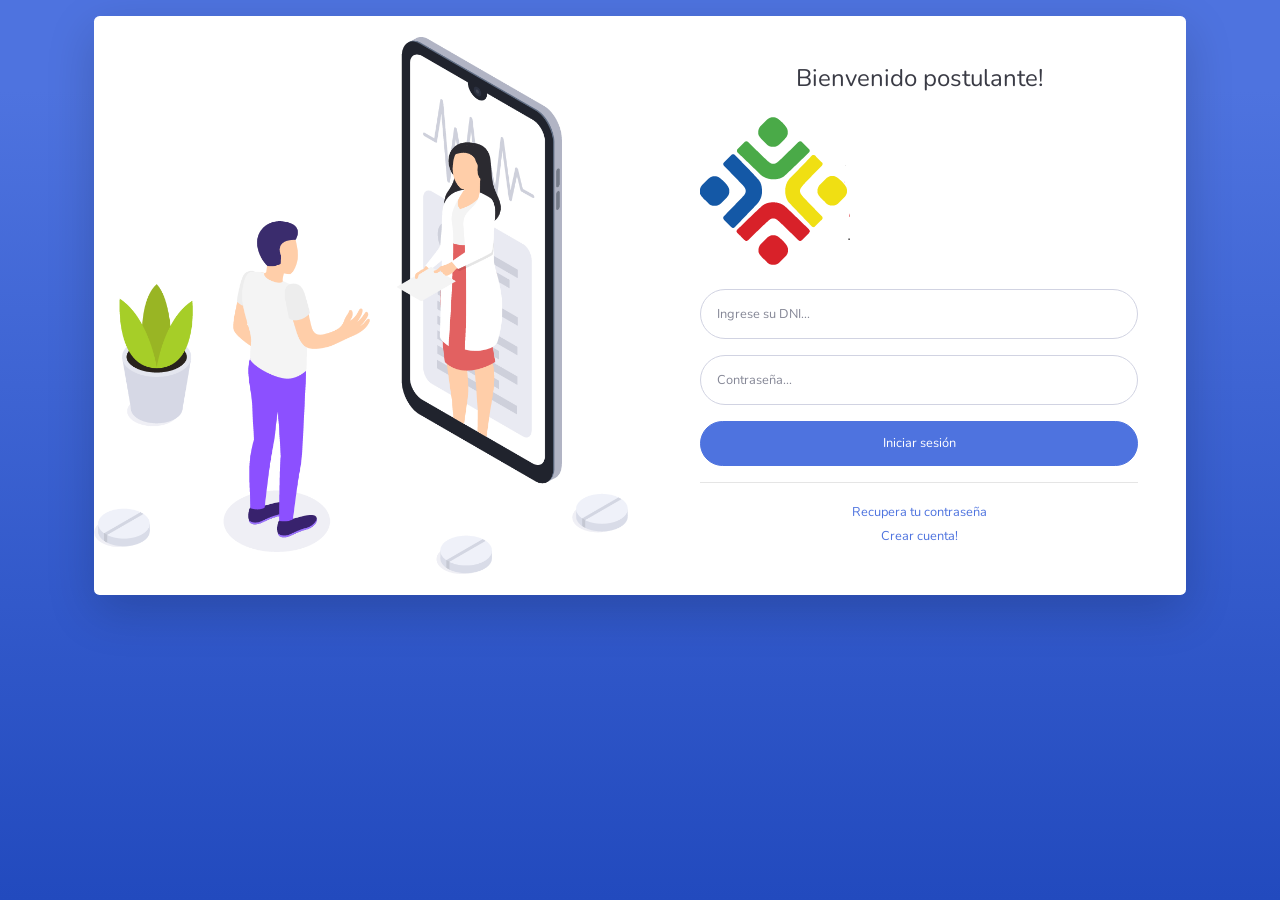
==== login.html @ fe74c84b "probando" ====
<!DOCTYPE html>
<html lang="en">

<head>

  <meta charset="utf-8">
  <meta http-equiv="X-UA-Compatible" content="IE=edge">
  <meta name="viewport" content="width=device-width, initial-scale=1, shrink-to-fit=no">
  <meta name="description" constent="">
  <meta name="author" content="">

  <title>Sistema de postulación DIRESA - TACNA</title>

  <!-- Custom fonts for this template-->
  <link rel="icon" type="image/png" href="img/icono_diresa.png" />
  <link href="vendor/fontawesome-free/css/all.min.css" rel="stylesheet" type="text/css">
  <link href="https://fonts.googleapis.com/css?family=Nunito:200,200i,300,300i,400,400i,600,600i,700,700i,800,800i,900,900i" rel="stylesheet">

  <!-- Custom styles for this template-->
  <link href="css/sb-admin-2.min.css" rel="stylesheet">

</head>

<body class="bg-gradient-primary">

  <div class="container">

    <!-- Outer Row -->
    <div class="row justify-content-center">

      <div class="col-xl-12 col-lg-12 col-md-9">
        <div class="card o-hidden border-0 shadow-lg my-3">
          <div class="card-body p-0">
            <!-- Nested Row within Card Body -->
            <div class="row">
              <div class="col-lg-6 d-none d-lg-flex justify-content-center"  >
                <img src="img/postulante_2.png" style="max-width: 100%; margin: auto;" alt="Imagen del postulante">
              </div>
              <div class="col-lg-6">
                <div class="p-5">
                  <div class="text-center">
                    <h1 class="h4 text-gray-900 mb-4">Bienvenido postulante!</h1>
                  </div>
                  <div class="mb-4">
                    <img src="img/logo_diresa.png" alt="Logo de diresa" style="max-width: 100%; height: auto;">
                  </div>
                  
                  <form action="" method="POST" class="user">
                    <div class="form-group">
                      <input type="email" class="form-control form-control-user" id="exampleInputEmail" aria-describedby="emailHelp" placeholder="Ingrese su DNI...">
                    </div>
                    <div class="form-group">
                      <input type="password" class="form-control form-control-user" id="exampleInputPassword" placeholder="Contraseña...">
                    </div>
                    <!-- <div class="form-group">
                      <div class="custom-control custom-checkbox small">
                        <input type="checkbox" class="custom-control-input" id="customCheck">
                        <label class="custom-control-label" for="customCheck">Recordarme</label>
                      </div>
                    </div> -->
                    <a href="index.html" class="btn btn-primary btn-user btn-block">
                      Iniciar sesión
                    </a>
                    
                    <!-- <a href="index.html" class="btn btn-google btn-user btn-block">
                      <i class="fab fa-google fa-fw"></i> Login with Google
                    </a>
                    <a href="index.html" class="btn btn-facebook btn-user btn-block">
                      <i class="fab fa-facebook-f fa-fw"></i> Login with Facebook
                    </a> -->
                  </form>
                  <hr>
                  <div class="text-center">
                    <a class="small" href="forgot-password.html">Recupera tu contraseña</a>
                  </div>
                  <div class="text-center">
                    <a class="small" href="register.html">Crear cuenta!</a>
                  </div>
                </div>
              </div>
            </div>
          </div>
        </div>

      </div>

    </div>

  </div>

  <!-- Bootstrap core JavaScript-->
  <script src="vendor/jquery/jquery.min.js"></script>
  <script src="vendor/bootstrap/js/bootstrap.bundle.min.js"></script>

  <!-- Core plugin JavaScript-->
  <script src="vendor/jquery-easing/jquery.easing.min.js"></script>

  <!-- Custom scripts for all pages-->
  <script src="js/sb-admin-2.min.js"></script>

</body>

</html>
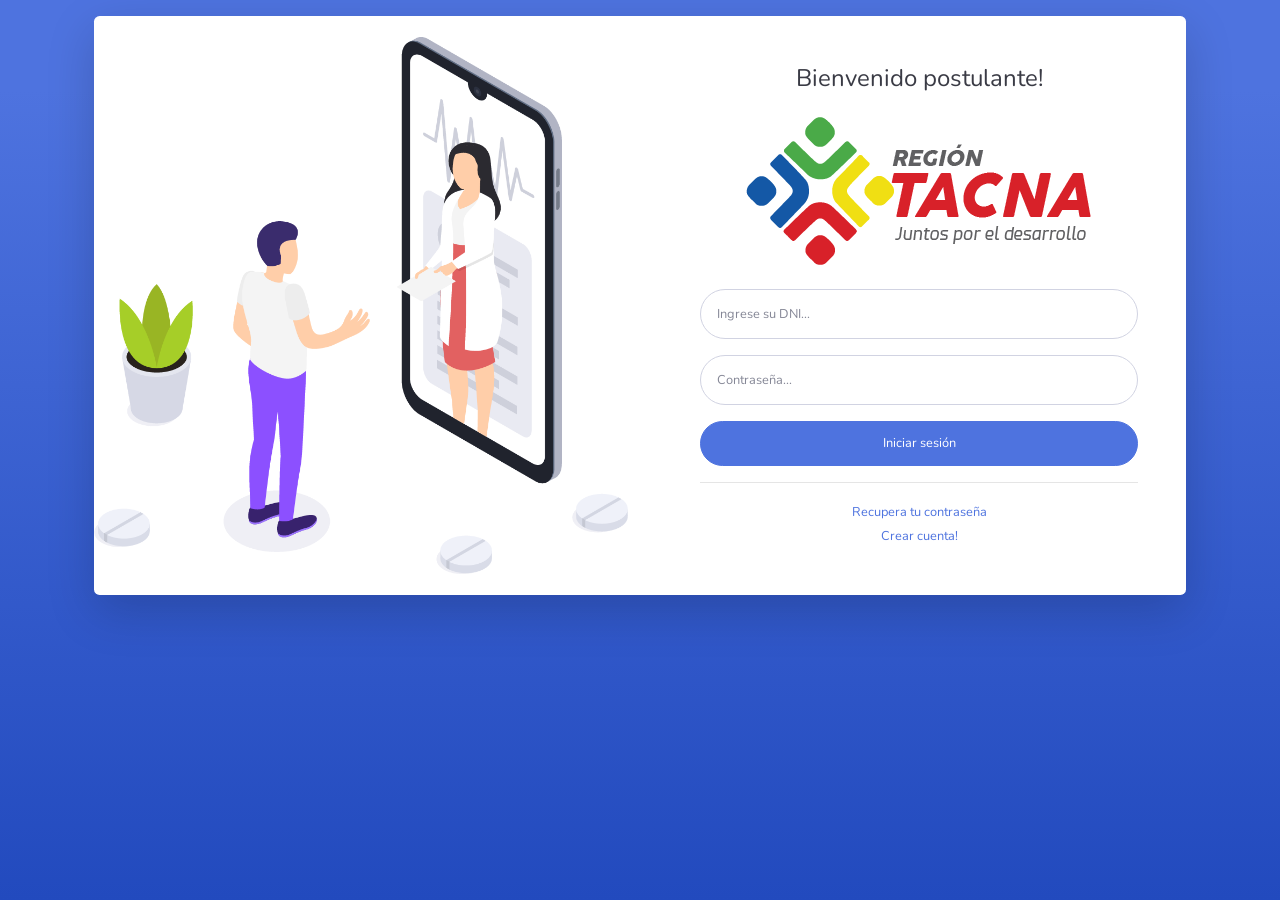
==== commit a7bb66f7: "Se agrego la imagen al login" ====
--- a/login.html
+++ b/login.html
@@ -42,7 +42,7 @@
                   <div class="text-center">
                     <h1 class="h4 text-gray-900 mb-4">Bienvenido postulante!</h1>
                   </div>
-                  <div class="mb-4">
+                  <div class="mb-4 d-flex justify-content-center">
                     <img src="img/logo_diresa.png" alt="Logo de diresa" style="max-width: 100%; height: auto;">
                   </div>
                   
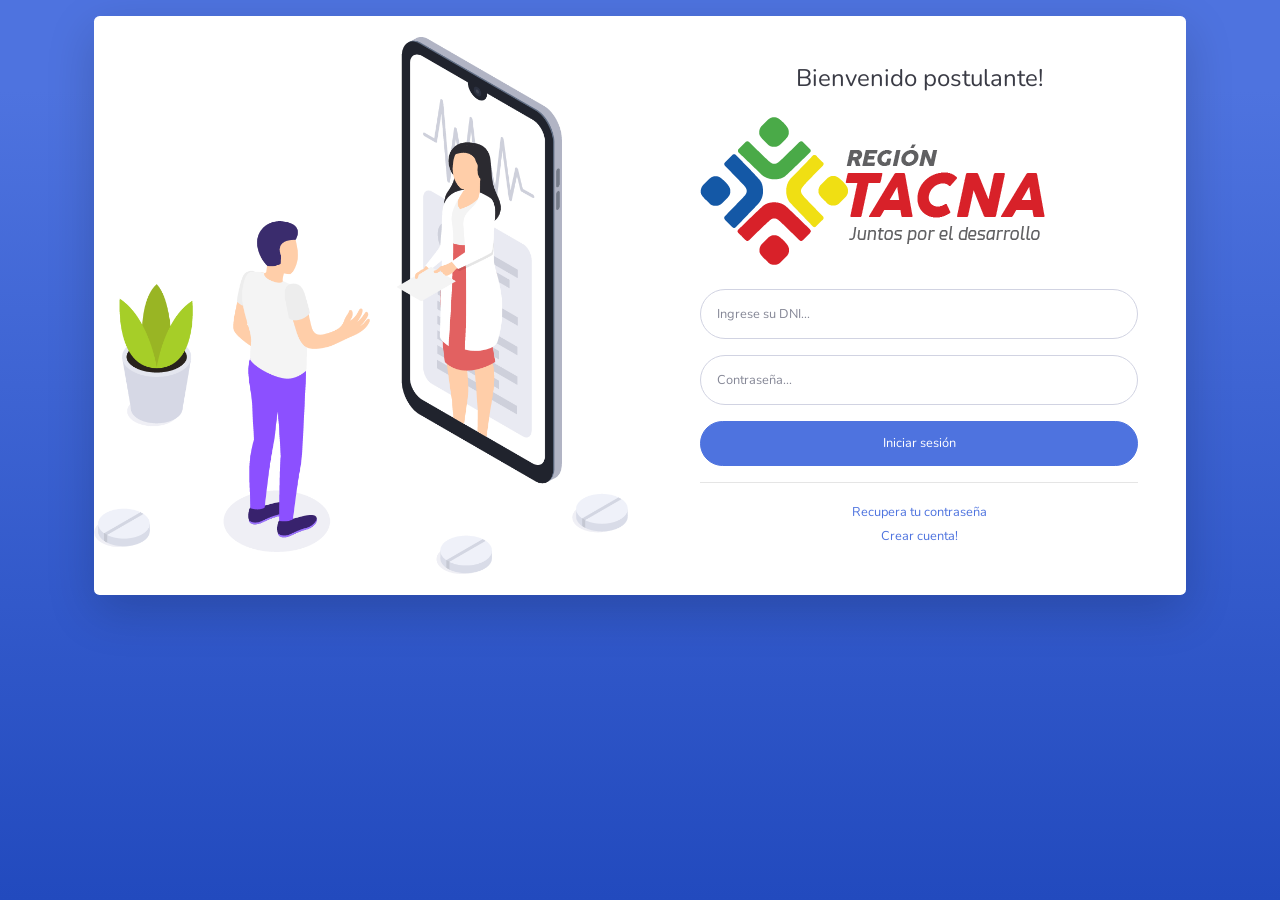
==== commit 664e036e: "Se agrego el formulario wizard con sus recursos como el wizard.js y style.css" ====
--- a/login.html
+++ b/login.html
@@ -42,7 +42,7 @@
                   <div class="text-center">
                     <h1 class="h4 text-gray-900 mb-4">Bienvenido postulante!</h1>
                   </div>
-                  <div class="mb-4 d-flex justify-content-center">
+                  <div class="mb-4 d-flex ju">
                     <img src="img/logo_diresa.png" alt="Logo de diresa" style="max-width: 100%; height: auto;">
                   </div>
                   
@@ -91,7 +91,9 @@
 
   <!-- Bootstrap core JavaScript-->
   <script src="vendor/jquery/jquery.min.js"></script>
+  <script src="vendor/bootstrap/js/popper.min.js"></script>
   <script src="vendor/bootstrap/js/bootstrap.bundle.min.js"></script>
+  <script src="js/wizard.js"></script>
 
   <!-- Core plugin JavaScript-->
   <script src="vendor/jquery-easing/jquery.easing.min.js"></script>
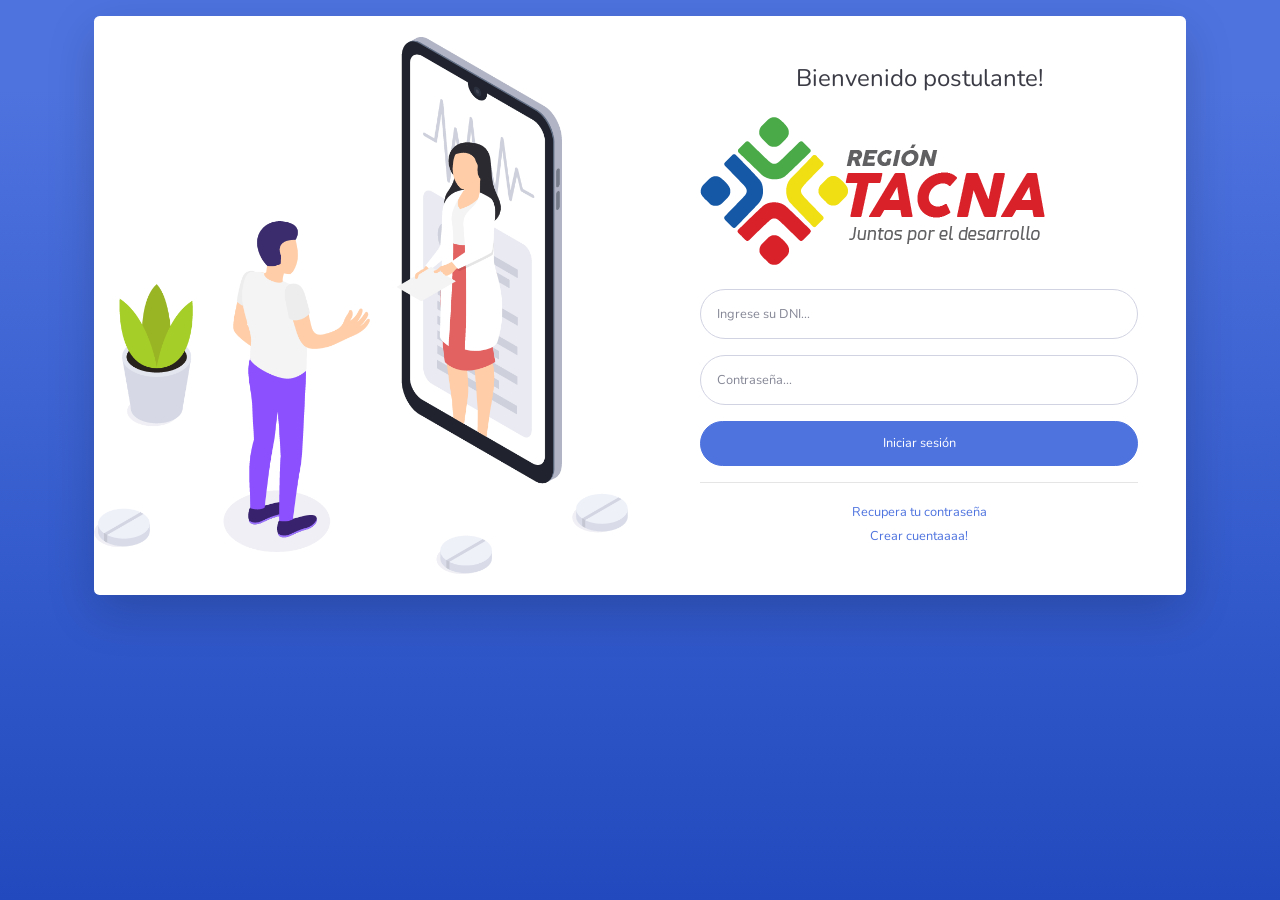
==== commit 41878380: "Update login.html" ====
--- a/login.html
+++ b/login.html
@@ -75,7 +75,7 @@
                     <a class="small" href="forgot-password.html">Recupera tu contraseña</a>
                   </div>
                   <div class="text-center">
-                    <a class="small" href="register.html">Crear cuenta!</a>
+                    <a class="small" href="register.html">Crear cuentaaaa!</a>
                   </div>
                 </div>
               </div>
